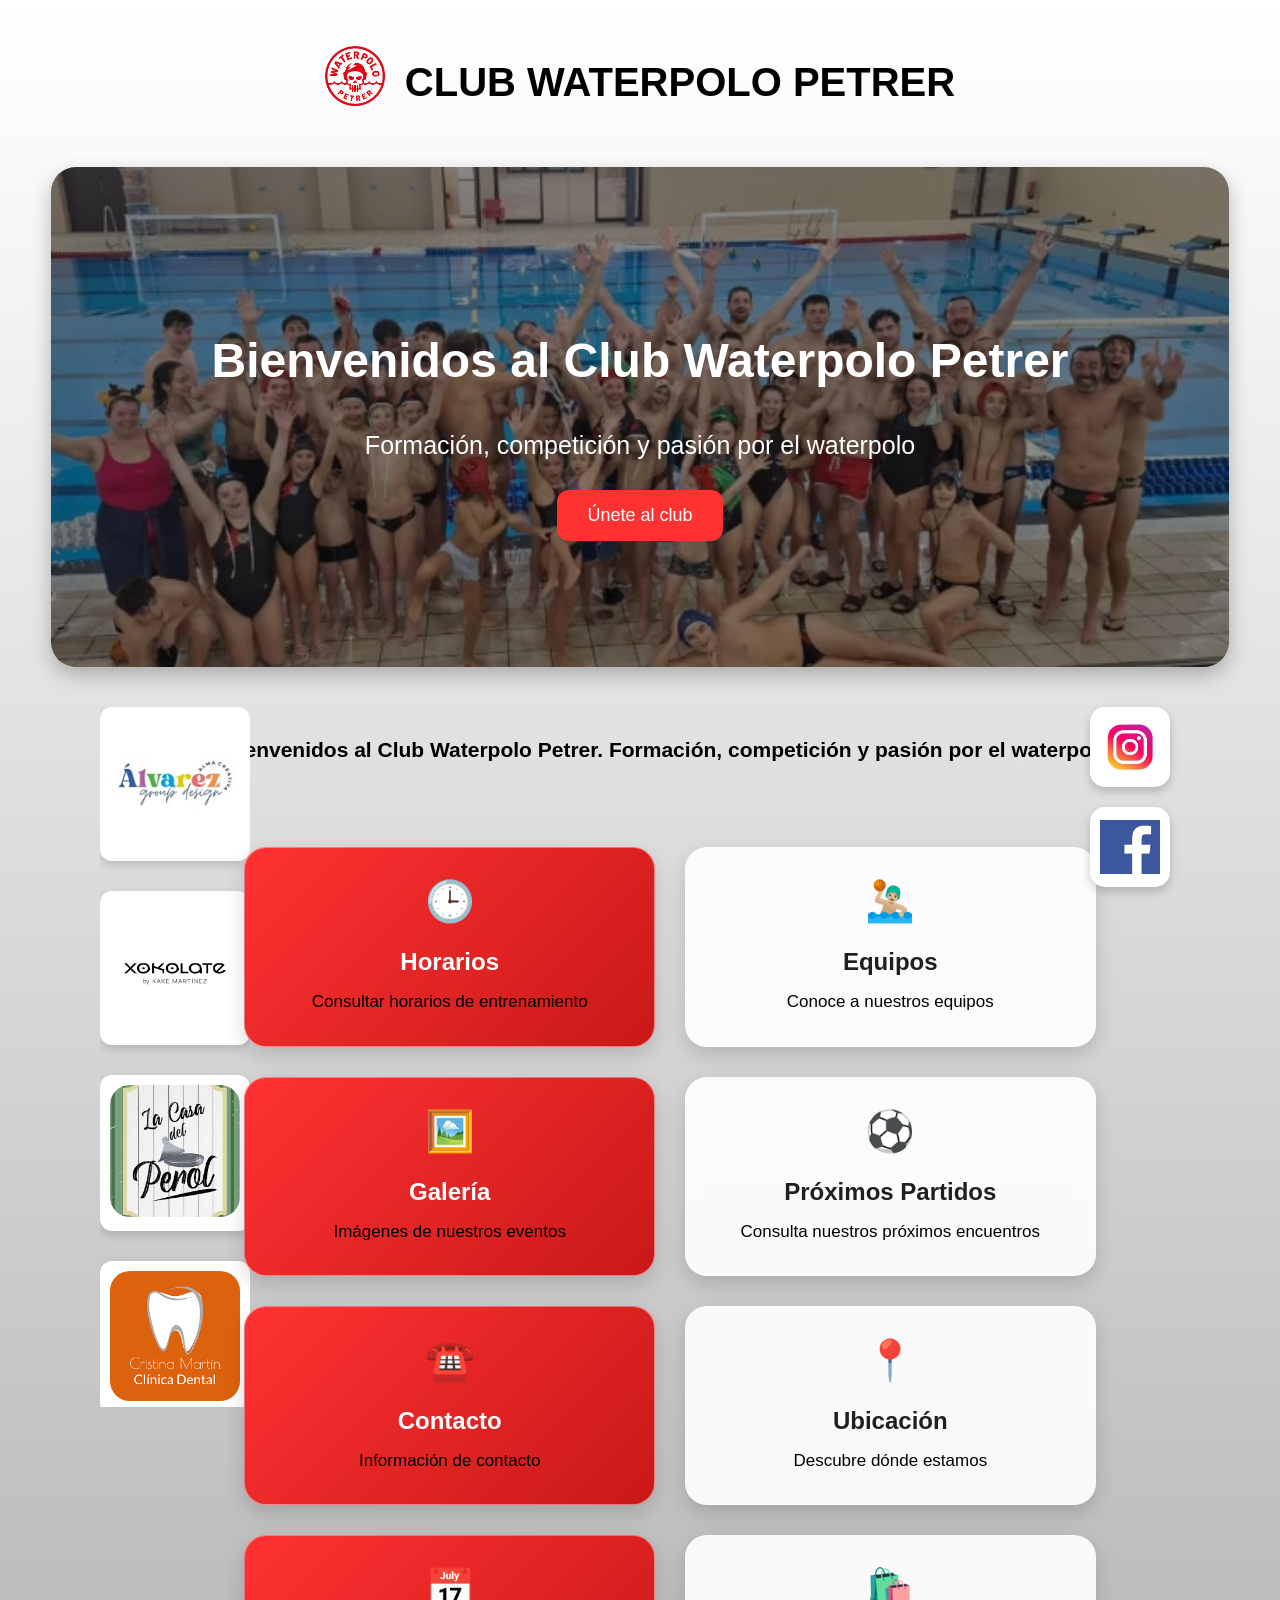
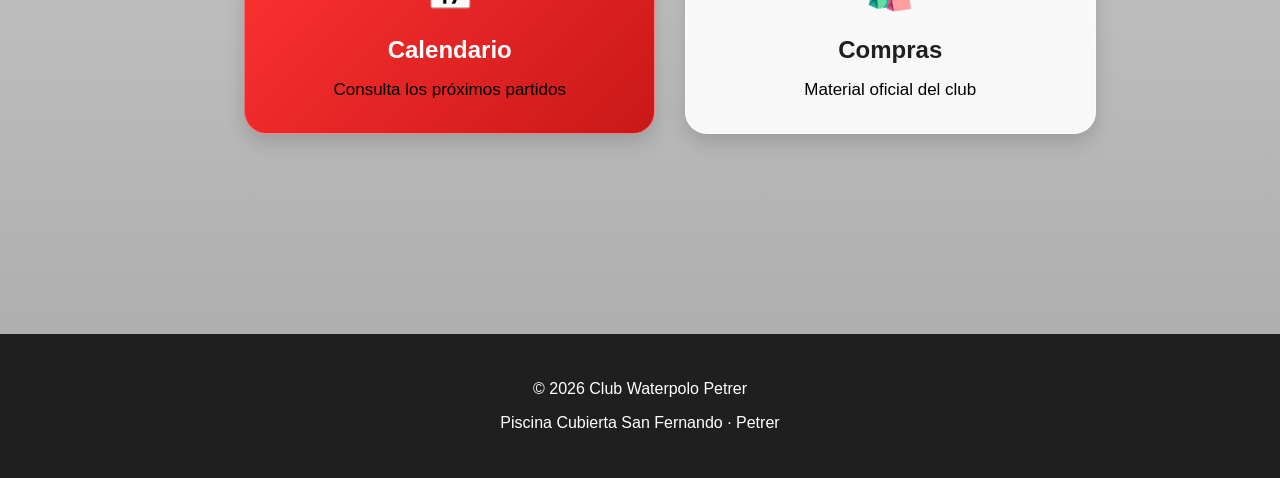
==== index.html @ 72fc3a9d "Configura el favicon del club" ====
<!DOCTYPE html>
<html lang="es">

<head>
    <meta charset="UTF-8">
    <meta name="viewport" content="width=device-width, initial-scale=1.0">

    <title>Club Waterpolo Petrer | Horarios, equipos y partidos</title>

    <!-- SEO básico para buscadores -->
    <meta name="description"
          content="Web del Club Waterpolo Petrer con información sobre equipos, horarios, partidos, galería, material oficial y contacto.">
    <meta name="author" content="Club Waterpolo Petrer">
    <meta name="robots" content="index, follow">
    <meta name="theme-color" content="#ff3232">

    <!-- Icono mostrado en la pestaña del navegador -->
    <link rel="icon" type="image/png" href="imagenes/logo.sin.png">

    <!-- Información mostrada al compartir la web -->
    <meta property="og:type" content="website">
    <meta property="og:locale" content="es_ES">
    <meta property="og:site_name" content="Club Waterpolo Petrer">
    <meta property="og:title" content="Club Waterpolo Petrer">
    <meta property="og:description"
          content="Formación, competición y pasión por el waterpolo en Petrer. Consulta equipos, horarios y partidos.">

    <!-- Vista previa para Twitter/X -->
    <meta name="twitter:card" content="summary">
    <meta name="twitter:title" content="Club Waterpolo Petrer">
    <meta name="twitter:description"
          content="Formación, competición y pasión por el waterpolo en Petrer.">

    <link rel="stylesheet" href="index.css">
</head>

<body>

    <a class="skip-link" href="#contenido-principal">Saltar al contenido principal</a>

    <!-- HEADER -->
    <header class="header">
        <img src="imagenes/logo.sin.png" class="logo" alt="Logo Club Waterpolo Petrer">

        <h1>CLUB WATERPOLO PETRER</h1>
    </header>


    <!-- HERO -->
    <section class="hero">
        <div class="hero-overlay">
            <h2>Bienvenidos al Club Waterpolo Petrer</h2>

            <p>Formación, competición y pasión por el waterpolo</p>

            <button type="button" onclick="mostrarSeccion('contacto')">
                Únete al club
            </button>
        </div>
    </section>


    <!-- MENÚ MÓVIL -->
    <button type="button"
            class="menu-movil"
            aria-controls="menu-tarjetas"
            aria-expanded="true"
            onclick="toggleMenu(this)">
        ☰ Ocultar menú
    </button>


    <!-- CONTENIDO PRINCIPAL -->
    <main class="layout-principal" id="contenido-principal">

        <!-- PATROCINADORES -->
        <aside class="sidebar izquierda">

            <div class="sponsors-track">

                <!-- Patrocinadores -->
                <div class="sponsor">
                    <img src="imagenes/sponsors/alvarez.jpg" alt="Álvarez">
                </div>

                <div class="sponsor">
                    <img src="imagenes/sponsors/xocolate.png" alt="Xocolate">
                </div>

                <div class="sponsor">
                    <img src="imagenes/sponsors/lacasadelperol.jpg" alt="La Casa del Perol">
                </div>

                <div class="sponsor">
                    <img src="imagenes/sponsors/clinicamartin.png" alt="Clínica Martín">
                </div>

                <div class="sponsor">
                    <img src="imagenes/sponsors/luisjuan.jpg" alt="Luis Juan">
                </div>


                <!-- Repetidos para el carrusel infinito -->

                <div class="sponsor">
                    <img src="imagenes/sponsors/alvarez.jpg" alt="Álvarez">
                </div>

                <div class="sponsor">
                    <img src="imagenes/sponsors/xocolate.png" alt="Xocolate">
                </div>

                <div class="sponsor">
                    <img src="imagenes/sponsors/lacasadelperol.jpg" alt="La Casa del Perol">
                </div>

                <div class="sponsor">
                    <img src="imagenes/sponsors/clinicamartin.png" alt="Clínica Martín">
                </div>

                <div class="sponsor">
                    <img src="imagenes/sponsors/luisjuan.jpg" alt="Luis Juan">
                </div>

            </div>

        </aside>


        <!-- ZONA CENTRAL -->
        <section class="zona-central">

            <p class="intro">
                Bienvenidos al Club Waterpolo Petrer.
                Formación, competición y pasión por el waterpolo.
            </p>


            <!-- TARJETAS -->
            <div class="contenedor" id="menu-tarjetas">

                <button class="card rojo" onclick="mostrarSeccion('horarios')">
                     <span class="card-icon">🕒</span>
                    <h3>Horarios</h3>
                    <p>Consultar horarios de entrenamiento</p>
                </button>


                <button class="card" onclick="mostrarSeccion('equipos')">
                    <span class="card-icon">🤽🏼‍♂️</span>
                    <h3>Equipos</h3>
                    <p>Conoce a nuestros equipos</p>
                </button>


                <button class="card rojo" onclick="mostrarSeccion('galeria')">
                    <span class="card-icon">🖼️</span>
                    <h3>Galería</h3>
                    <p>Imágenes de nuestros eventos</p>
                </button>


                <button class="card" onclick="mostrarSeccion('partidos')">
                    <span class="card-icon">⚽</span>
                    <h3>Próximos Partidos</h3>
                    <p>Consulta nuestros próximos encuentros</p>
                </button>


                <button class="card rojo" onclick="mostrarSeccion('contacto')">
                    <span class="card-icon">☎️</span>
                    <h3>Contacto</h3>
                    <p>Información de contacto</p>
                </button>


                <button class="card" onclick="mostrarSeccion('ubicacion')">
                    <span class="card-icon">📍</span>
                    <h3>Ubicación</h3>
                    <p>Descubre dónde estamos</p>
                </button>


                <button class="card rojo" onclick="mostrarSeccion('calendario')">
                    <span class="card-icon">📅</span>
                    <h3>Calendario</h3>
                    <p>Consulta los próximos partidos</p>
                </button>


                <button class="card" onclick="mostrarSeccion('compras')">
                    <span class="card-icon">🛍️</span>
                    <h3>Compras</h3>
                    <p>Material oficial del club</p>
                </button>

            </div>


            <!-- CONTENIDO DINÁMICO -->
            <div id="contenido"></div>

        </section>


        <!-- REDES SOCIALES -->
        <aside class="sidebar derecha redes">

            <a href="https://www.instagram.com/waterpolopetrer/"
               target="_blank"
               rel="noopener noreferrer"
               class="social-link">

                <img src="imagenes/sidebar/instagram.jpg" alt="Instagram">
            </a>


            <a href="https://www.facebook.com/CWPetrer"
               target="_blank"
               rel="noopener noreferrer"
               class="social-link">

                <img src="imagenes/sidebar/facebook.png" alt="Facebook">
            </a>

        </aside>

    </main>


    <!-- LIGHTBOX GALERÍA -->
    <div id="lightbox"
         role="dialog"
         aria-modal="true"
         aria-label="Visor de imágenes"
         aria-hidden="true">

        <button type="button" class="cerrar" onclick="cerrarImagen()" aria-label="Cerrar visor">✖</button>

        <button type="button" class="flecha izquierda" onclick="cambiarImagen(-1)" aria-label="Imagen anterior">
            ❮
        </button>

        <img id="imagenGrande" alt="Imagen de la galería">

        <button type="button" class="flecha derecha" onclick="cambiarImagen(1)" aria-label="Imagen siguiente">
            ❯
        </button>

        <span id="contador" role="status" aria-live="polite"></span>

    </div>


    <!-- FOOTER -->
    <footer>
        <p>© 2026 Club Waterpolo Petrer</p>
        <p>Piscina Cubierta San Fernando · Petrer</p>
    </footer>


    <script src="datos/partidos.js"></script>
    <script src="js/calendario.js"></script>
    <script src="js/lightbox.js"></script>
    <script src="js/tienda.js"></script>
    <script src="js/menu.js"></script>
    <script src="js/secciones.js"></script>

</body>

</html>
---- index.css ----
html {
    background: linear-gradient(to bottom, white, #aaa9a9);
}

html, body {
    margin: 0;
    padding: 0;
    min-height: 100vh;
}

.header{
    display: flex;
    justify-content: center;
    align-items: center;
    gap: 20px;
    flex-wrap: wrap;
}

.logo{
    
    width: 60px;
}

body{
    margin-top: 20px;
    font-family: Arial, Helvetica, sans-serif;
    text-align: center;
    background: linear-gradient(to bottom, white, #aaa9a9);
    min-height: 100vh;
}

.hero{ /* esta es la sección hero es la portada de la web */
    width: 92%;
    max-width: 1250px;
    height: 500px;
    margin: 35px auto 30px;
    border-radius: 25px;
    overflow: hidden;

    background: url("imagenes/portada/hero-equipo.webp") center center / cover no-repeat;

    box-shadow: 0 8px 20px rgba(0,0,0,0.25);
    position: relative;
}

.hero-overlay{
    width: 100%;
    height: 100%;

    background: rgba(0,0,0,0.45);

    display: flex;
    flex-direction: column;
    justify-content: center;
    align-items: center;

    color: white;
    text-align: center;
    padding: 20px;
    box-sizing: border-box;
}

.hero-overlay h2{
    font-size: 48px;
    margin-bottom: 18px;
    font-weight: bold;
}

.hero-overlay p{
    font-size: 25px;
    margin-bottom: 30px;
}

.hero-overlay button{
    padding: 15px 30px;
    border: none;
    border-radius: 12px;
    background: #ff3232;
    color: white;
    font-size: 18px;
    cursor: pointer;
    transition: 0.3s;
}

.hero-overlay button:hover{ /* aqui termina la sección hero */
    transform: scale(1.05);
    background: #e62222;
}

h1{
    margin-top:40px;
    font-size: 40px;
}

.intro {
    margin: 25px auto 20px;
    max-width: 950px;
    font-size: 21px;
    line-height: 1.7;
    font-weight: 600;
}
.contenedor {
    display: grid;

    grid-template-columns: repeat(2, 1fr);
    gap: 30px;

    width: 95%;
    max-width: 1000px;

    margin: 80px auto 0;
}

/* Cada tarjeta ocupa una columna completa */
.card {
    display: flex;
    flex-direction: column;
    justify-content: center;
    align-items: center;
    width: 100%;
    min-height: 190px;
    padding: 30px 25px;
    box-sizing: border-box;
    background: rgba(255,255,255,0.9);
    color: #1f1f1f;
    border: 1px solid rgba(255,255,255,0.4);
    border-radius: 22px;
    cursor: pointer;
    font-size: 20px;
    font-weight: bold;
    text-align: center;
    box-shadow: 0 8px 20px rgba(0,0,0,0.15);
    transition: all 0.3s ease;
    backdrop-filter: blur(8px);
}

.card span {
    font-size: 40px;
    margin-bottom: 15px;
}

.card h3 {
    margin: 8px 0 12px;
    font-size: 24px;
}

.card p {
    margin: 0;
    color: black;
    font-size: 17px;
    font-weight: normal;
    line-height: 1.6;
}

.card.rojo {
    /* Tarjetas que queremos destacar */
    background: linear-gradient(135deg, #ff3232, #c91818);
    color: white;
}

.card:hover {
    transform: translateY(-8px) scale(1.03);
    box-shadow: 0 15px 30px rgba(0,0,0,0.25);
}

.ubicacion{ /* esta sección es la de la ubicación del club, con un mapa de google maps */
    background: white;
    padding: 30px;
    border-radius: 20px;
    width: 80%;
    max-width: 800px;
    margin: 20px auto;
    box-shadow: 0 4px 10px rgba(0,0,0,0.15);
    
    
}

.ubicacion p{
    margin-bottom: 20px;
    font-size: 18px;
    font-weight: bold;
}

/* EQUIPOS */

.equipos{
    display: grid;
    grid-template-columns: repeat(2, 1fr);
    gap: 25px;
    padding: 15px 0;
}

.equipos > div{
    background: white;
    border-radius: 20px;
    padding: 30px 20px;
    min-height: 90px;

    display: flex;
    align-items: center;
    justify-content: center;

    text-align: center;
    font-size: 20px;
    font-weight: bold;
    color: #222;

    border-left: 7px solid #ff3232;

    box-shadow: 0 5px 15px rgba(0,0,0,0.12);

    transition: all 0.3s ease;
}

.equipos > div:hover{
    transform: translateY(-7px) scale(1.02);
    box-shadow: 0 10px 25px rgba(0,0,0,0.18);
}

.equipos > div::before{
    margin-right: 12px;
    font-size: 28px;
}

.equipos > div:nth-child(1)::before{
    content: "🏊";
}

.equipos > div:nth-child(2)::before{
    content: "🏊";
}

.equipos > div:nth-child(3)::before{
    content: "🤽";
}

.equipos > div:nth-child(4)::before{
    content: "🤽";
}

.equipos > div:nth-child(5)::before{
    content: "🤽";
}

.equipos > div:nth-child(6)::before{
    content: "🤽";
}

.equipos > div:nth-child(7)::before{
    content: "🤽";
}

.equipos > div:nth-child(8)::before{
    content: "🤽";
}

.partidos{ /* esta sección es la de los partidos, con un calendario de los próximos partidos y una breve descripción de cada uno */
    
    background-color: white;
    padding: 30px;
    border-radius: 15px;
    color: black;
    text-align: center;
    
}

.partidos ul{
    list-style:circle;
    padding: 0;
    margin: 10px 0;
    text-align: left;
    
}

.partidos li{
    margin: 10px 0;
}
.contacto {
    display: flex;
    flex-direction: column;
    gap: 20px;
}

.contacto-item {
    background: white;
    padding: 20px;
    border-radius: 15px;
    border-left: 5px solid #ff3232;
    box-shadow: 0 3px 10px rgba(0,0,0,0.1);
    transition: 0.3s;
}

.contacto-item:hover {
    transform: translateX(5px);
}

.contacto-item h3 {
    margin-top: 0;
    margin-bottom: 10px;
}

.contacto-item p {
    margin-bottom: 15px;
}

.icono-contacto{
    width: 28px;
    height: 28px;
    object-fit: contain;
    vertical-align: middle;
    margin-right: 8px;
}

.telefonos {
    display: flex;
    flex-wrap: wrap;
    justify-content: center;
    gap: 10px;
}

.btn-email{
    display: inline-block;
    padding: 14px 25px;
    background: #ff3232;
    color: white;
    text-decoration: none;
    border-radius: 12px;
    font-weight: bold;
    transition: 0.3s;
}

.btn-email:hover{
    transform: scale(1.05);
    background: #e62222;
}

.btn-instagram{
    display: inline-block;
    padding: 14px 25px;
    background: #ff3232;
    color: white;
    text-decoration: none;
    border-radius: 12px;
    font-weight: bold;
    transition: 0.3s;
}

.btn-instagram:hover{
    transform: scale(1.05);
    background: #e62222;
}

#contenido{ /* esta sección es la que contiene el contenido principal de cada sección, como el calendario de partidos, la galería de fotos, etc. */
    width: 90%;
    max-width: 1000px;
    margin: 50px auto;
    padding: 20px;
}
.seccion-box{ /* esta sección es el contenedor de cada sección principal */
    background: rgba(255,255,255,0.95);
    border-radius: 25px;
    padding: 35px;
    box-shadow: 0 10px 25px rgba(0,0,0,0.15);
    backdrop-filter: blur(10px);
    animation: aparecer 0.4s ease;
}
.seccion-titulo{ /* esta clase se le asigna al título de cada sección para que tenga un estilo uniforme */
    font-size: 34px;
    margin-bottom: 25px;
    color: #1f1f1f;
    font-weight: bold;
    border-bottom: 3px solid #ff3232;
    padding-bottom: 10px;
}

.dia {
    width: 550px;
    padding: 20px 25px;
    box-sizing: border-box;
    background: white;
    color: black;
    border-left: 5px solid #ff3232;
    border-radius: 12px;
    text-align: center;
    box-shadow: 0 3px 8px rgba(0,0,0,0.1);
    transition: all 0.3s ease;
}

.dia:hover {
    transform: translateY(-5px);
    box-shadow: 0 8px 20px rgba(0,0,0,0.18);
}
.dia b {
    display: block;
    font-size: 20px;
    margin-bottom: 12px;
    color: #272626;
}
.dia br {
    line-height: 1.8;
}

.horario {
    text-align: center;
    margin-top: 20px;
}

.horario h3 {
    margin-top: 15px;
    color: #272626;
}

.horario p {
    margin: 5px 0;
}
.dias {
    display: flex;
    flex-direction: column;
    align-items: center;
    gap: 20px;
    margin-top: 20px;
}

/* HORARIOS */

.dia h3{
    margin: 0 0 18px 0;
    font-size: 22px;
    color: #333;
}

.horario-grupo{
    display: flex;
    justify-content: space-between;
    align-items: center;
    gap: 20px;
    padding: 12px 0;
    border-top: 1px solid #eee;
    text-align: left;
}

.categoria{
    font-weight: bold;
    color: #444;
}

.hora{
    font-weight: bold;
    color: #ff3232;
    white-space: nowrap;
}

                                /* Sección de la galería de fotos */

.galeria { /* esta sección es la de la galería de fotos, con una cuadrícula de fotos del club */
    display: flex;
    flex-wrap: wrap;
    justify-content: center;
    gap: 15px;
   
}

.galeria-boton,
.miniatura-boton {
    padding: 0;
    border: none;
    background: transparent;
    cursor: pointer;
}

.galeria img{ /* esta clase se le asigna a cada foto de la galería para que tengan un estilo uniforme */
    width: 200px;
    height: 150px;
    object-fit: cover;
    border-radius: 10px;
    transition: 0.3s;
}

.galeria img:hover{
    transform: scale(1.1);
}

#lightbox { /* esta sección es el lightbox que se muestra al hacer clic en una foto de la galería para mostrarla en grande */
    position: fixed;
    top: 0;
    left: 0;
    width: 100%;
    height: 100%;

    background: rgba(0,0,0,0.8);

    display: none;
    justify-content: center;
    align-items: center;
    
    z-index: 9999;

}

#lightbox img { /* esta clase se le asigna a la imagen dentro del lightbox para que tenga un estilo uniforme */
    max-width: 80%;
    max-height: 80%;
    border-radius: 10px;
}

.cerrar { /* esta clase se le asigna al botón de cerrar del lightbox para que tenga un estilo uniforme */
    position: absolute;
    top: 20px;
    right: 30px;
    font-size: 30px;
    border: none;
    background: transparent;
    color: white;
    cursor: pointer;
    font-size: 25px;
}

.flecha { /* esta clase se le asigna a las flechas de navegación del lightbox para que tengan un estilo uniforme */
    position: absolute;
    top: 50%;
    transform: translateY(-50%);
    font-size: 40px;
    padding: 10px;
    border: none;
    background: transparent;
    color: white;
    cursor: pointer;
    font-size: 25px;
}

.flecha.izquierda {
    left: 20px;
}

.flecha.derecha {
    right: 20px;
}

#contador {
    position: absolute;
    top: 20px;
    margin-top: 20px;
    color: white;
    font-size: 18px;
}

#imagenGrande {
    transition: transform 0.3s ease, opacity 0.3s ease;
   
}

.miniaturas { /* esta clase se le asigna al contenedor de las miniaturas dentro del lightbox para que estén organizadas en una fila y tengan un espacio entre ellas */
    
    position: absolute;
    bottom: 20px;
    display: flex;
    gap: 10px;
    width: 40px;
    height: 30px;
}

.miniaturas img {
    width: 60px;
    height: 40px;
    object-fit: cover;
    opacity: 0.5;
    cursor: pointer;
    border-radius: 5px;
    transition: 0.3s;
}

.miniaturas img:hover {
    opacity: 0.8;
}

.miniaturas img.activa {
    box-shadow: 0 0 10px #ff2d2d;
}

.calendario-header button{ /* esta clase se le asigna a los botones del encabezado del calendario para que tengan un estilo uniforme */
    width: 48px;
    height: 48px;
    border: none;
    border-radius: 50%;
    background: #ff3232;
    color: white;
    font-size: 22px;
    cursor: pointer;
    box-shadow: 0 4px 10px rgba(0,0,0,0.15);
    transition: all 0.3s ease;
}

.calendario-header button:hover{ /* efecto de hover para los botones del calendario */
    transform: scale(1.08);
    background: #e62222;
    box-shadow: 0 6px 15px rgba(0,0,0,0.25);
}

.calendario-header button:active{
    transform: scale(0.95);
}

.calendario-header{
    
    display: flex;
    justify-content: space-between;
    align-items: center;
    margin-bottom: 20px;
}

.calendario-grid{ /* esta clase se le asigna al contenedor de los días del calendario para que estén organizados en una cuadrícula de 7 columnas (una por cada día de la semana) */
    display: grid;
    grid-template-columns: repeat(7, 1fr);
    gap: 10px;
}

.dia-calendario{ /* esta clase se le asigna a cada día del calendario para que tenga un estilo uniforme */
    padding: 20px;
    border: none;
    background: white;
    font: inherit;
    border-radius: 12px;
    cursor: pointer;
    box-shadow: 0 3px 8px rgba(0,0,0,0.1);
    transition: 0.3s;
}

.dia-calendario:hover{
    transform: scale(1.05);
}

/* =========================
   SECCIÓN COMPRAS
========================= */

.tienda{
    display: grid;
    grid-template-columns: repeat(2, 1fr);
    gap: 25px;
    margin-top: 25px;
}

.producto{
    width: 100%;
    padding: 20px;
    border: none;
    border-left: 6px solid #ff3232;
    background: white;
    font: inherit;
    border-radius: 15px;
    box-shadow: 0 4px 12px rgba(0,0,0,0.12);
    text-align: center;
    cursor: pointer;
    transition: 0.3s;
}

.producto:hover{
    transform: translateY(-5px);
    box-shadow: 0 6px 16px rgba(0,0,0,0.18);
}

.producto img{
    width: 100%;
    height: 220px;
    object-fit: contain;
    border-radius: 10px;
}

.producto h3{
    margin-top: 15px;
    margin-bottom: 5px;
}

.producto p{
    margin: 0;
    color: #666;
}

.nombre-dia{ /* esta clase se le asigna a los nombres de los días de la semana para que tengan un estilo uniforme */
    font-weight: bold;
    text-align: center;
    padding: 12px 0;
    background: #272626;
    color: white;
    border-radius: 10px;
    font-size: 16px;
}

.partido-dia{ /* esta clase se le asigna a los días del calendario que tienen partidos para que resalten más */
    background: #ff3232;
    color: white;
    font-weight: bold;
}

.detalle-partido{ /* esta clase se le asigna al contenedor de los detalles de cada partido para que tenga un estilo uniforme */
    margin-top: 25px;
    padding: 20px;
    background: #f7f7f7;
    border-radius: 15px;
}

                        /* Sección de las barras laterales (sponsors y redes sociales) */

.layout-principal{ /* esta sección es el contenedor principal que organiza el contenido central y las barras laterales */
    display: flex;
    justify-content: center;
    align-items: flex-start;
    gap: 40px;
    width: 95%;
    margin: 40px auto;
}

.zona-central{
    flex: 1;
    max-width: 900px;
}

.sidebar{
    width: 120px;
    position: sticky;
    top: 120px;
}
.sidebar.izquierda{
    width: 150px;
    height: 700px;   /* altura visible del carrusel */
    overflow: hidden;
    position: sticky;
    top: 120px;
}

.sidebar.izquierda{
    left: 100px;
}
.sidebar.derecha{
    right: 100px;
}
.sponsor{
    background: white;
    padding: 10px;
    margin-bottom: 15px;
    border-radius: 12px;
    box-shadow: 0 4px 10px rgba(0,0,0,0.15);
    transition: 0.3s;
}

.sponsor img{
    width: 100%;
    height: auto;
    object-fit: contain;
    border-radius: 20px;

}

.sponsor:hover{
    transform: scale(1.1);
    box-shadow: 0 6px 15px rgba(0,0,0,0.3);
}

.sponsors-track {
    display: flex;
    flex-direction: column;
    gap: 15px;

    animation: subirSponsors 18s linear infinite;
}

@keyframes subirSponsors { /* esta animación hace que los logos de los sponsors suban continuamente en la barra lateral izquierda */
    0% {
        transform: translateY(0);
    }

    100% {
        transform: translateY(-50%);
    }
}

.sidebar.izquierda:hover .sponsors-track { /* al hacer hover sobre la barra lateral izquierda, la animación se pausa para que los logos de los sponsors no sigan subiendo y se puedan ver mejor */
    animation-play-state: paused;
}

.redes{
    
    top: 180px;

    display: flex;
    flex-direction: column;
    gap: 20px;
    z-index: 1000;
}

.social-link{ /* esta clase se le asigna a cada enlace de red social para que tengan un estilo uniforme */
    width: 100px;
    height: 100px;
    display: flex;
    justify-content: center;
    align-items: center;

    background: white;
    border-radius: 15px;
    padding: 10px;

    box-shadow: 0 4px 10px rgba(0,0,0,0.2);
    transition: 0.3s;
    backdrop-filter: blur(5px);
}

.social-link img{
    width: 100%;
    height: 100%;
    object-fit: contain;

}

.social-link:hover{
    transform: scale(1.1);
    box-shadow: 0 6px 15px rgba(0,0,0,0.3);
}

.menu-movil{ /* esta clase se le asigna al botón del menú móvil para que tenga un estilo uniforme */
    display: none;
    width: 90%;
    margin: 20px auto;
    padding: 15px;
    border: none;
    background: #272626;
    color: white;
    border-radius: 15px;
    font: inherit;
    font-size: 20px;
    cursor: pointer;
    box-shadow: 0 4px 10px rgba(0,0,0,0.2);
}

footer{
     margin-top: 60px;
    padding: 30px;
    background: #1f1f1f;
    color: white;
}

/* =========================
   PRÓXIMOS PARTIDOS
========================= */

.partidos-intro {
    text-align: center;
    font-size: 18px;
    margin: 10px auto 30px;
    color: #444;
}

.lista-partidos {
    display: flex;
    flex-direction: column;
    gap: 30px;
}

.jornada-partidos {
    background: #f8f8f8;
    border-radius: 20px;
    padding: 25px;
    border-left: 6px solid #ff3232;
    box-shadow: 0 5px 15px rgba(0,0,0,0.10);
}

.fecha-partido {
    margin-bottom: 8px;
    color: #222;
    font-size: 21px;
    font-weight: bold;
    text-transform: capitalize;
}

.ubicacion-partido {
    margin-bottom: 20px;
    color: #555;
    font-size: 18px;
    font-weight: bold;
}

.partido-item {
    display: flex;
    align-items: center;
    gap: 20px;

    background: white;
    border-radius: 15px;
    padding: 15px 20px;
    margin-bottom: 10px;

    box-shadow: 0 3px 8px rgba(0,0,0,0.08);

    transition: all 0.3s ease;
}

.partido-item:last-child {
    margin-bottom: 0;
}

.partido-item:hover {
    transform: translateX(5px);
    box-shadow: 0 6px 15px rgba(0,0,0,0.14);
}

.partido-hora {
    min-width: 70px;

    font-size: 20px;
    font-weight: bold;

    color: #ff3232;
}

.partido-info {
    display: flex;
    flex-direction: column;
    align-items: flex-start;
    gap: 5px;
}

.partido-categoria {
    font-size: 18px;
    font-weight: bold;
    color: #777;
    text-transform: uppercase;
}

.partido-info strong {
    font-size: 19px;
    color: #222;
}

.vs {
    color: #ff3232;
    margin: 0 8px;
    font-size: 14px;
}

/* =========================
   TARJETAS MÁS GRANDES
========================= */

.card-icon {
    font-size: 38px;
    margin-bottom: 12px;
}

@keyframes aparecer{ /* esta animación hace que las secciones principales del sitio aparezcan con un efecto de fade-in y deslizamiento desde abajo */
    from{
        opacity: 0;
        transform: translateY(20px);
    }

    to{
        opacity: 1;
        transform: translateY(0);
    }
}

@media (max-width: 768px) { /* este bloque de estilos se aplica cuando la pantalla tiene un ancho máximo de 768px, es decir, en dispositivos móviles */
    .header{
        flex-direction: column;
        gap: 10px;
    }

    h1{
        font-size: 28px;
        margin-top: 10px;
        text-align: center;
    }

    .logo{
        width: 100px;
    }
}

@media (max-width: 768px){ /* en este bloque de estilos se ajusta la sección hero para que se vea bien en pantallas pequeñas, con un tamaño más compacto y un texto más legible */
    .hero {
        width: 90%;
        max-width: 1200px;
        height: 400px;

        margin: 30px auto 25px;

        border-radius: 25px;

        background-size: cover;
        background-position: center;

        box-shadow: 0 8px 25px rgba(0, 0, 0, 0.25);
    }

    .hero-overlay h2{
        font-size: 26px;
    }

    .hero-overlay p{
        font-size: 16px;
    }

    .hero-overlay button{
        font-size: 15px;
        padding: 12px 20px;
    }
}

@media (max-width: 768px) {

    .menu-movil {
        display: block;
    }

    /* TARJETAS EN MÓVIL */
    .contenedor {
        display: grid;
        grid-template-columns: repeat(2, 1fr);
        gap: 18px;

        width: 92%;
        max-width: 600px;

        margin: 40px auto;
    }

    .card {
        width: 100%;
        min-height: 165px;

        padding: 20px 15px;
        box-sizing: border-box;

        font-size: 16px;
    }

    .card-icon {
        font-size: 32px;
        margin-bottom: 8px;
    }

    .card h3 {
        font-size: 20px;
        margin: 5px 0 8px;
    }

    .card p {
        font-size: 15px;
        line-height: 1.4;
        margin: 0;
    }
}

@media (max-width: 768px) { /* en este bloque de estilos se ajusta el contenido principal de cada sección para que se vea bien en pantallas pequeñas, con un tamaño más compacto y un texto más legible */
    #contenido{
        width: 95%;
        font-size: 16px;
    }

    .dia,
    .equipos,
    .partidos,
    .contacto,
    .ubicacion{
        width: 100%;
        padding: 20px;
        box-sizing: border-box;
    }
}

@media (max-width: 768px){

    .equipos{
        grid-template-columns: 1fr;
        gap: 15px;
    }

    .equipos > div{
        padding: 22px 15px;
        min-height: 70px;
        font-size: 17px;
    }

    .equipos > div::before{
        font-size: 24px;
    }
}

@media (max-width: 768px) {

    .dia {
        width: 100%;
        padding: 22px 18px;
        font-size: 15px;
    }

    .dia b {
        font-size: 18px;
    }
}

@media (max-width: 768px) { /* en este bloque de estilos se ajusta la sección de la galería de fotos para que se vea bien en pantallas pequeñas, con un tamaño más compacto y un diseño más vertical */
    .galeria img{
        width: 45%;
        height: auto;
    }
}

@media (max-width: 768px) { /* en este bloque de estilos se ajusta el lightbox de la galería de fotos para que se vea bien en pantallas pequeñas, con un tamaño más compacto y un diseño más vertical */
    #imagenGrande{
        max-width: 95%;
        max-height: 60%;
    }

    .miniaturas{
        bottom: 10px;
        gap: 5px;
    }

    .miniaturas img{
        width: 45px;
        height: 35px;
    }
}

@media (max-width: 768px){ /* en este bloque de estilos se ajusta la sección de la ubicación para que se vea bien en pantallas pequeñas, con un tamaño más compacto y un diseño más vertical */
    .ubicacion iframe{
        width: 100%;
        height: 400px;
        border: 0;
        border-radius: 15px;
        display: block;
        box-sizing: border-box;
    }
}

@media (max-width: 768px) { /* en este bloque de estilos se ajusta la sección de los partidos para que se vea bien en pantallas pequeñas, con un tamaño más compacto y un diseño más vertical */
    .calendario-header {
        flex-direction: row;
        gap: 10px;
        padding: 10px;
    }

    .calendario-header h3 {
        font-size: 18px;
        margin: 0;
    }

    .calendario-header button {
        padding: 8px 12px;
        border: none;
        border-radius: 10px;
        font-size: 16px;
        cursor: pointer;
    }

    .calendario-grid {
        grid-template-columns: repeat(7, 1fr);
        gap: 6px;
    }

    .dia-calendario {
        padding: 12px 0;
        font-size: 14px;
        border-radius: 10px;
        min-height: 45px;

        display: flex;
        justify-content: center;
        align-items: center;
    }

    .detalle-partido {
        margin-top: 20px;
        padding: 15px;
    }

    .partidos-intro {
    font-size: 16px;
    }

    .jornada-partidos {
        padding: 20px 15px;
    }

    .fecha-partido {
        font-size: 20px;
    }

    .ubicacion-partido {
        font-size: 15px;
    }

    .partido-item {
        gap: 8px;
        padding: 14px 10px;
    }

    .partido-hora {
        min-width: 48px;
        font-size: 17px;
        text-align: left;
    }

    .partido-info {
        min-width: 0;
        align-items: flex-start;
        text-align: left;
    }

    .partido-info strong {
        font-size: 15px;
        line-height: 1.35;
        text-align: left;
    }

    .partido-categoria {
        font-size: 12px;
        text-align: left;
    }
}

/* =========================
   TEXTOS MÁS VISIBLES
========================= */

@media (max-width: 768px) {

    body {
        font-size: 17px;
    }

    p {
        font-size: 17px;
    }

    h1 {
        font-size: 30px;
    }

    h2 {
        font-size: 27px;
    }

    h3 {
        font-size: 21px;
    }

    .card h3 {
        font-size: 22px;
    }

    .card p {
        font-size: 16px;
    }

    .intro {
        font-size: 18px;
    }

    .seccion-titulo {
        font-size: 26px;
    }
}

@media (max-width: 768px){ /* en este bloque de estilos se ajusta la sección de los partidos para que se vea bien en pantallas pequeñas, con un tamaño más compacto y un diseño más vertical */

    .calendario-header{
        gap: 12px;
        margin-bottom: 18px;
    }

    .calendario-header h3{
        font-size: 18px;
        margin: 0;
        flex: 1;
        text-align: center;
    }

    .calendario-grid{
        gap: 6px;
    }

    .dia-calendario,
    .nombre-dia,
    .dia-vacio{
        min-height: 48px;
        padding: 10px 0;
        font-size: 14px;
        display: flex;
        justify-content: center;
        align-items: center;
    }

    .detalle-partido{
        padding: 15px;
    }

}

@media (min-width: 769px) {

     .zona-central {
        flex: 1;
        max-width: 1100px;
        min-width: 0;
    }

}

@media (max-width: 768px) { /* esto sirve para esconder las barras laterales en pantallas pequeñas */
    .sidebar, .redes {
        display: none;
    }
}

@media (max-width: 768px) { /* En móvil se ponen abajo en horizontal */
    .redes {
        right: 10px;
        top: auto;
        bottom: 20px;
        flex-direction: row;
    }

    .social-link {
        width: 50px;
        height: 50px;
    }
}

@media (max-width: 1400px) { /* en este bloque de estilos se ajusta el tamaño de las barras laterales y los enlaces de redes sociales para que se vean bien en pantallas medianas, con un tamaño más compacto */
    .sidebar {
        width: 90px;
    }

    .social-link {
        width: 60px;
        height: 60px;
    }
}

@media (max-width: 1200px) { /* en este bloque de estilos se ajusta el diseño para que en pantallas medianas las barras laterales se oculten y solo se muestren los enlaces de redes sociales en la parte inferior derecha */
    .sidebar {
        display: none;
    }
}

@media (max-width: 1100px) { /* en este bloque de estilos se ajusta el diseño para que en pantallas medianas las barras laterales se oculten y solo se muestren los enlaces de redes sociales en la parte inferior derecha */
    .sidebar.izquierda {
        display: none;
    }

    .redes {
        position: fixed;
        bottom: 20px;
        right: 20px;
        top: auto;
        flex-direction: row;
        gap: 15px;
    }

    .social-link {
        width: 55px;
        height: 55px;
        border-radius: 50%;
        padding: 8px;
    }

    .social-link img {
        width: 100%;
        height: 100%;
    }
}
@media (max-width: 768px) {

}
@media (max-width: 768px){

    .tienda{
        grid-template-columns: 1fr;
        gap: 20px;
    }

    .producto img{
        height: 200px;
    }
}

@media (max-width: 480px) { /* Calendario compacto sin perder la estructura semanal */
    #contenido {
        box-sizing: border-box;
        padding: 10px;
    }

    .seccion-box {
        padding: 18px 10px;
    }

    .calendario-grid {
        grid-template-columns: repeat(7, minmax(0, 1fr));
        gap: 3px;
    }

    .dia-calendario,
    .nombre-dia,
    .dia-vacio {
        min-width: 0;
        min-height: 36px;
        padding: 6px 0;
        border-radius: 6px;
        font-size: 11px;
    }
}

/* Accesibilidad */
.skip-link {
    position: fixed;
    top: 10px;
    left: 10px;
    z-index: 10000;
    padding: 10px 15px;
    border-radius: 8px;
    background: #1f1f1f;
    color: white;
    text-decoration: none;
    transform: translateY(-150%);
}

.skip-link:focus {
    transform: translateY(0);
}

button:focus-visible,
a:focus-visible,
[tabindex]:focus-visible {
    outline: 3px solid #111;
    outline-offset: 4px;
}

#lightbox button:focus-visible,
#lightbox .miniatura-boton:focus-visible {
    outline-color: white;
}

@media (prefers-reduced-motion: reduce) {
    *,
    *::before,
    *::after {
        scroll-behavior: auto !important;
        animation-duration: 0.01ms !important;
        animation-iteration-count: 1 !important;
        transition-duration: 0.01ms !important;
    }
}
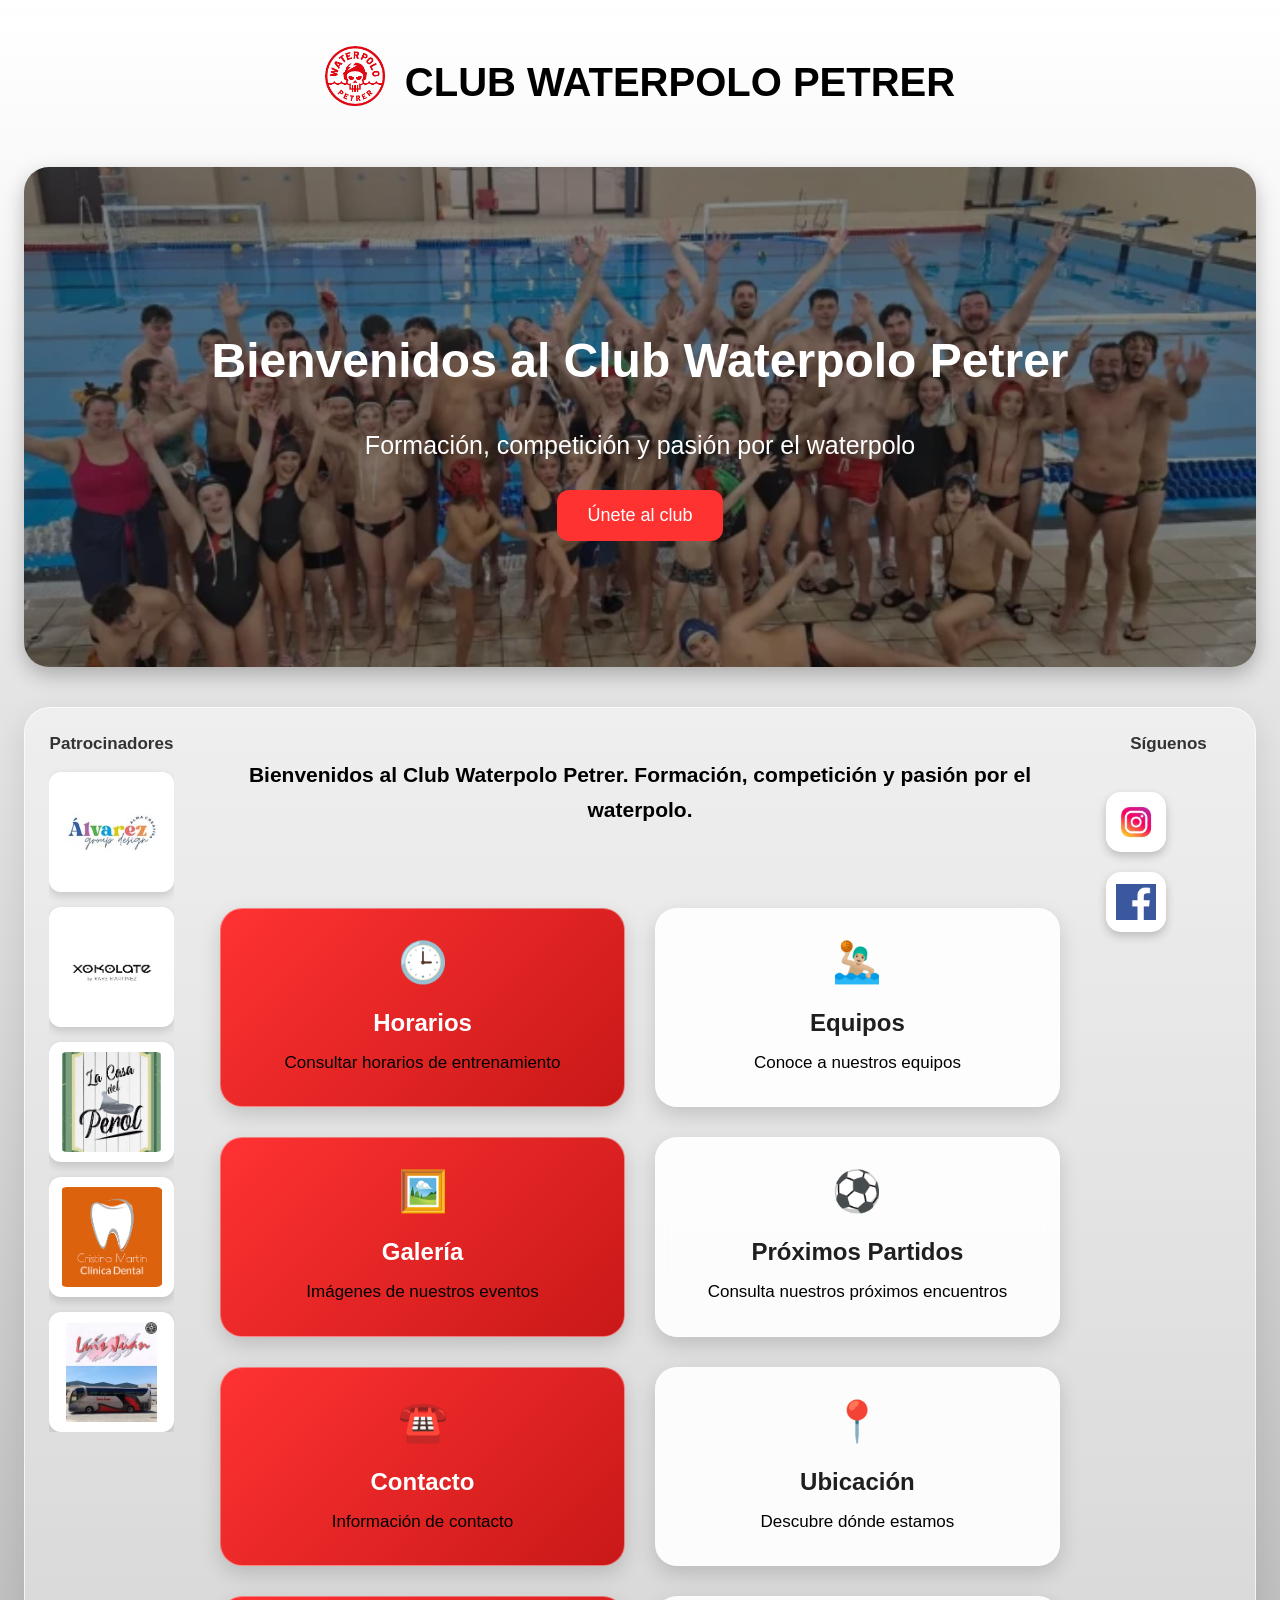
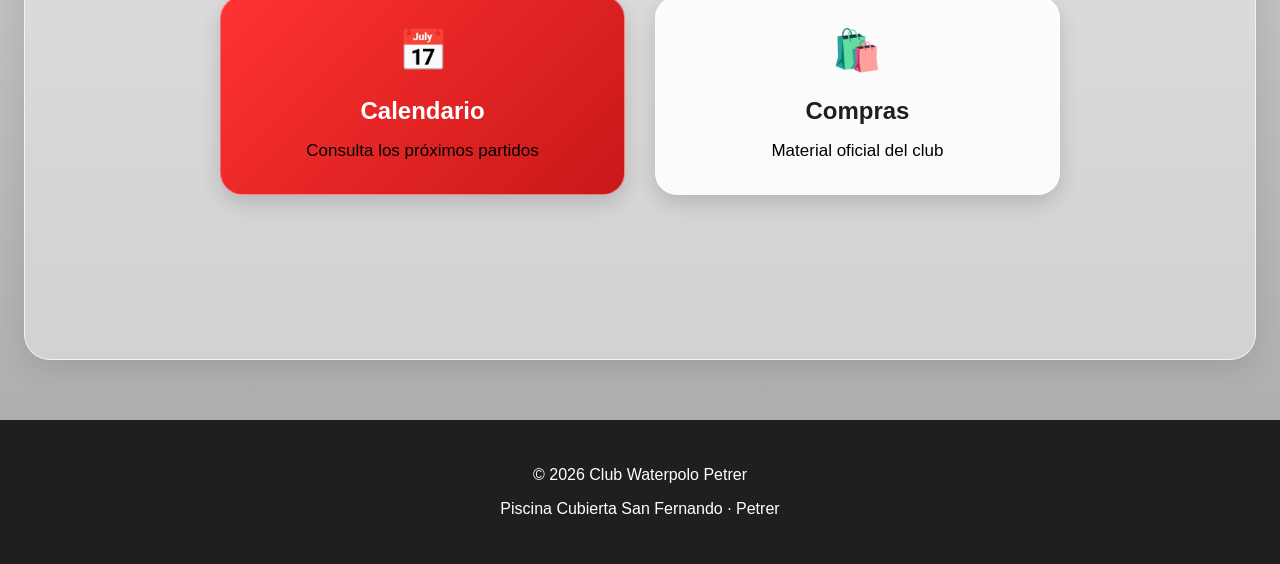
==== commit 153a2809: "Añade títulos a las barras laterales" ====
--- a/index.html
+++ b/index.html
@@ -74,52 +74,54 @@
     <main class="layout-principal" id="contenido-principal">
 
         <!-- PATROCINADORES -->
-        <aside class="sidebar izquierda">
+        <aside class="sidebar izquierda" aria-label="Patrocinadores">
+
+            <h2 class="sidebar-titulo">Patrocinadores</h2>
 
             <div class="sponsors-track">
 
                 <!-- Patrocinadores -->
                 <div class="sponsor">
-                    <img src="imagenes/sponsors/alvarez.jpg" alt="Álvarez">
-                </div>
-
-                <div class="sponsor">
-                    <img src="imagenes/sponsors/xocolate.png" alt="Xocolate">
-                </div>
-
-                <div class="sponsor">
-                    <img src="imagenes/sponsors/lacasadelperol.jpg" alt="La Casa del Perol">
-                </div>
-
-                <div class="sponsor">
-                    <img src="imagenes/sponsors/clinicamartin.png" alt="Clínica Martín">
-                </div>
-
-                <div class="sponsor">
-                    <img src="imagenes/sponsors/luisjuan.jpg" alt="Luis Juan">
+                    <img src="imagenes/sponsors/alvarez.jpg" alt="Álvarez" loading="lazy" decoding="async">
+                </div>
+
+                <div class="sponsor">
+                    <img src="imagenes/sponsors/xocolate.png" alt="Xocolate" loading="lazy" decoding="async">
+                </div>
+
+                <div class="sponsor">
+                    <img src="imagenes/sponsors/lacasadelperol.jpg" alt="La Casa del Perol" loading="lazy" decoding="async">
+                </div>
+
+                <div class="sponsor">
+                    <img src="imagenes/sponsors/clinicamartin.png" alt="Clínica Martín" loading="lazy" decoding="async">
+                </div>
+
+                <div class="sponsor">
+                    <img src="imagenes/sponsors/luisjuan.jpg" alt="Luis Juan" loading="lazy" decoding="async">
                 </div>
 
 
                 <!-- Repetidos para el carrusel infinito -->
 
                 <div class="sponsor">
-                    <img src="imagenes/sponsors/alvarez.jpg" alt="Álvarez">
-                </div>
-
-                <div class="sponsor">
-                    <img src="imagenes/sponsors/xocolate.png" alt="Xocolate">
-                </div>
-
-                <div class="sponsor">
-                    <img src="imagenes/sponsors/lacasadelperol.jpg" alt="La Casa del Perol">
-                </div>
-
-                <div class="sponsor">
-                    <img src="imagenes/sponsors/clinicamartin.png" alt="Clínica Martín">
-                </div>
-
-                <div class="sponsor">
-                    <img src="imagenes/sponsors/luisjuan.jpg" alt="Luis Juan">
+                    <img src="imagenes/sponsors/alvarez.jpg" alt="Álvarez" loading="lazy" decoding="async">
+                </div>
+
+                <div class="sponsor">
+                    <img src="imagenes/sponsors/xocolate.png" alt="Xocolate" loading="lazy" decoding="async">
+                </div>
+
+                <div class="sponsor">
+                    <img src="imagenes/sponsors/lacasadelperol.jpg" alt="La Casa del Perol" loading="lazy" decoding="async">
+                </div>
+
+                <div class="sponsor">
+                    <img src="imagenes/sponsors/clinicamartin.png" alt="Clínica Martín" loading="lazy" decoding="async">
+                </div>
+
+                <div class="sponsor">
+                    <img src="imagenes/sponsors/luisjuan.jpg" alt="Luis Juan" loading="lazy" decoding="async">
                 </div>
 
             </div>
@@ -204,14 +206,16 @@
 
 
         <!-- REDES SOCIALES -->
-        <aside class="sidebar derecha redes">
+        <aside class="sidebar derecha redes" aria-label="Redes sociales">
+
+            <h2 class="sidebar-titulo">Síguenos</h2>
 
             <a href="https://www.instagram.com/waterpolopetrer/"
                target="_blank"
                rel="noopener noreferrer"
                class="social-link">
 
-                <img src="imagenes/sidebar/instagram.jpg" alt="Instagram">
+                <img src="imagenes/sidebar/instagram.jpg" alt="Instagram" loading="lazy" decoding="async">
             </a>
 
 
@@ -220,7 +224,7 @@
                rel="noopener noreferrer"
                class="social-link">
 
-                <img src="imagenes/sidebar/facebook.png" alt="Facebook">
+                <img src="imagenes/sidebar/facebook.png" alt="Facebook" loading="lazy" decoding="async">
             </a>
 
         </aside>
--- a/index.css
+++ b/index.css
@@ -30,8 +30,8 @@
 }
 
 .hero{ /* esta es la sección hero es la portada de la web */
-    width: 92%;
-    max-width: 1250px;
+    width: calc(100% - 48px);
+    max-width: 1466px;
     height: 500px;
     margin: 35px auto 30px;
     border-radius: 25px;
@@ -701,54 +701,72 @@
 
                         /* Sección de las barras laterales (sponsors y redes sociales) */
 
-.layout-principal{ /* esta sección es el contenedor principal que organiza el contenido central y las barras laterales */
-    display: flex;
+.layout-principal{ /* organiza patrocinadores, contenido y redes dentro de un mismo marco */
+    display: grid;
+    grid-template-columns: 150px minmax(0, 1100px) 150px;
     justify-content: center;
-    align-items: flex-start;
-    gap: 40px;
-    width: 95%;
+    align-items: start;
+    gap: 32px;
+    width: calc(100% - 48px);
+    max-width: 1466px;
     margin: 40px auto;
+    padding: 24px;
+    box-sizing: border-box;
+    background: rgba(255,255,255,0.42);
+    border: 1px solid rgba(255,255,255,0.7);
+    border-radius: 26px;
+    box-shadow: 0 10px 30px rgba(0,0,0,0.10);
 }
 
 .zona-central{
-    flex: 1;
-    max-width: 900px;
+    width: 100%;
+    min-width: 0;
 }
 
 .sidebar{
-    width: 120px;
+    width: 100%;
     position: sticky;
-    top: 120px;
-}
+    top: 100px;
+}
+
 .sidebar.izquierda{
-    width: 150px;
-    height: 700px;   /* altura visible del carrusel */
+    height: min(700px, calc(100vh - 140px)); /* zona visible del carrusel */
+    min-height: 500px;
     overflow: hidden;
-    position: sticky;
-    top: 120px;
-}
-
-.sidebar.izquierda{
-    left: 100px;
-}
+}
+
 .sidebar.derecha{
-    right: 100px;
-}
+    justify-self: end;
+}
+
+.sidebar-titulo{
+    margin: 0 0 16px;
+    min-height: 24px;
+    color: #333;
+    font-size: 17px;
+    line-height: 1.4;
+    text-align: center;
+}
+
 .sponsor{
+    height: 120px;
+    padding: 10px;
+    box-sizing: border-box;
     background: white;
-    padding: 10px;
-    margin-bottom: 15px;
     border-radius: 12px;
     box-shadow: 0 4px 10px rgba(0,0,0,0.15);
     transition: 0.3s;
+    display: flex;
+    align-items: center;
+    justify-content: center;
 }
 
 .sponsor img{
+    display: block;
     width: 100%;
-    height: auto;
+    height: 100%;
     object-fit: contain;
-    border-radius: 20px;
-
+    border-radius: 8px;
 }
 
 .sponsor:hover{
@@ -770,7 +788,8 @@
     }
 
     100% {
-        transform: translateY(-50%);
+        /* Compensa la mitad del hueco central entre las dos copias */
+        transform: translateY(calc(-50% - 7.5px));
     }
 }
 
@@ -779,8 +798,7 @@
 }
 
 .redes{
-    
-    top: 180px;
+    top: 100px;
 
     display: flex;
     flex-direction: column;
@@ -1326,18 +1344,25 @@
     }
 }
 
-@media (max-width: 1400px) { /* en este bloque de estilos se ajusta el tamaño de las barras laterales y los enlaces de redes sociales para que se vean bien en pantallas medianas, con un tamaño más compacto */
-    .sidebar {
-        width: 90px;
+@media (max-width: 1400px) { /* compacta las columnas laterales sin desplazar el contenido */
+    .layout-principal {
+        grid-template-columns: 125px minmax(0, 1fr) 125px;
+        gap: 24px;
     }
 
     .social-link {
         width: 60px;
         height: 60px;
-    }
-}
-
-@media (max-width: 1200px) { /* en este bloque de estilos se ajusta el diseño para que en pantallas medianas las barras laterales se oculten y solo se muestren los enlaces de redes sociales en la parte inferior derecha */
+        box-sizing: border-box;
+    }
+}
+
+@media (max-width: 1200px) { /* al ocultar las barras, el contenido vuelve a ocupar todo el ancho */
+    .layout-principal {
+        display: block;
+        width: min(100% - 32px, 1100px);
+    }
+
     .sidebar {
         display: none;
     }
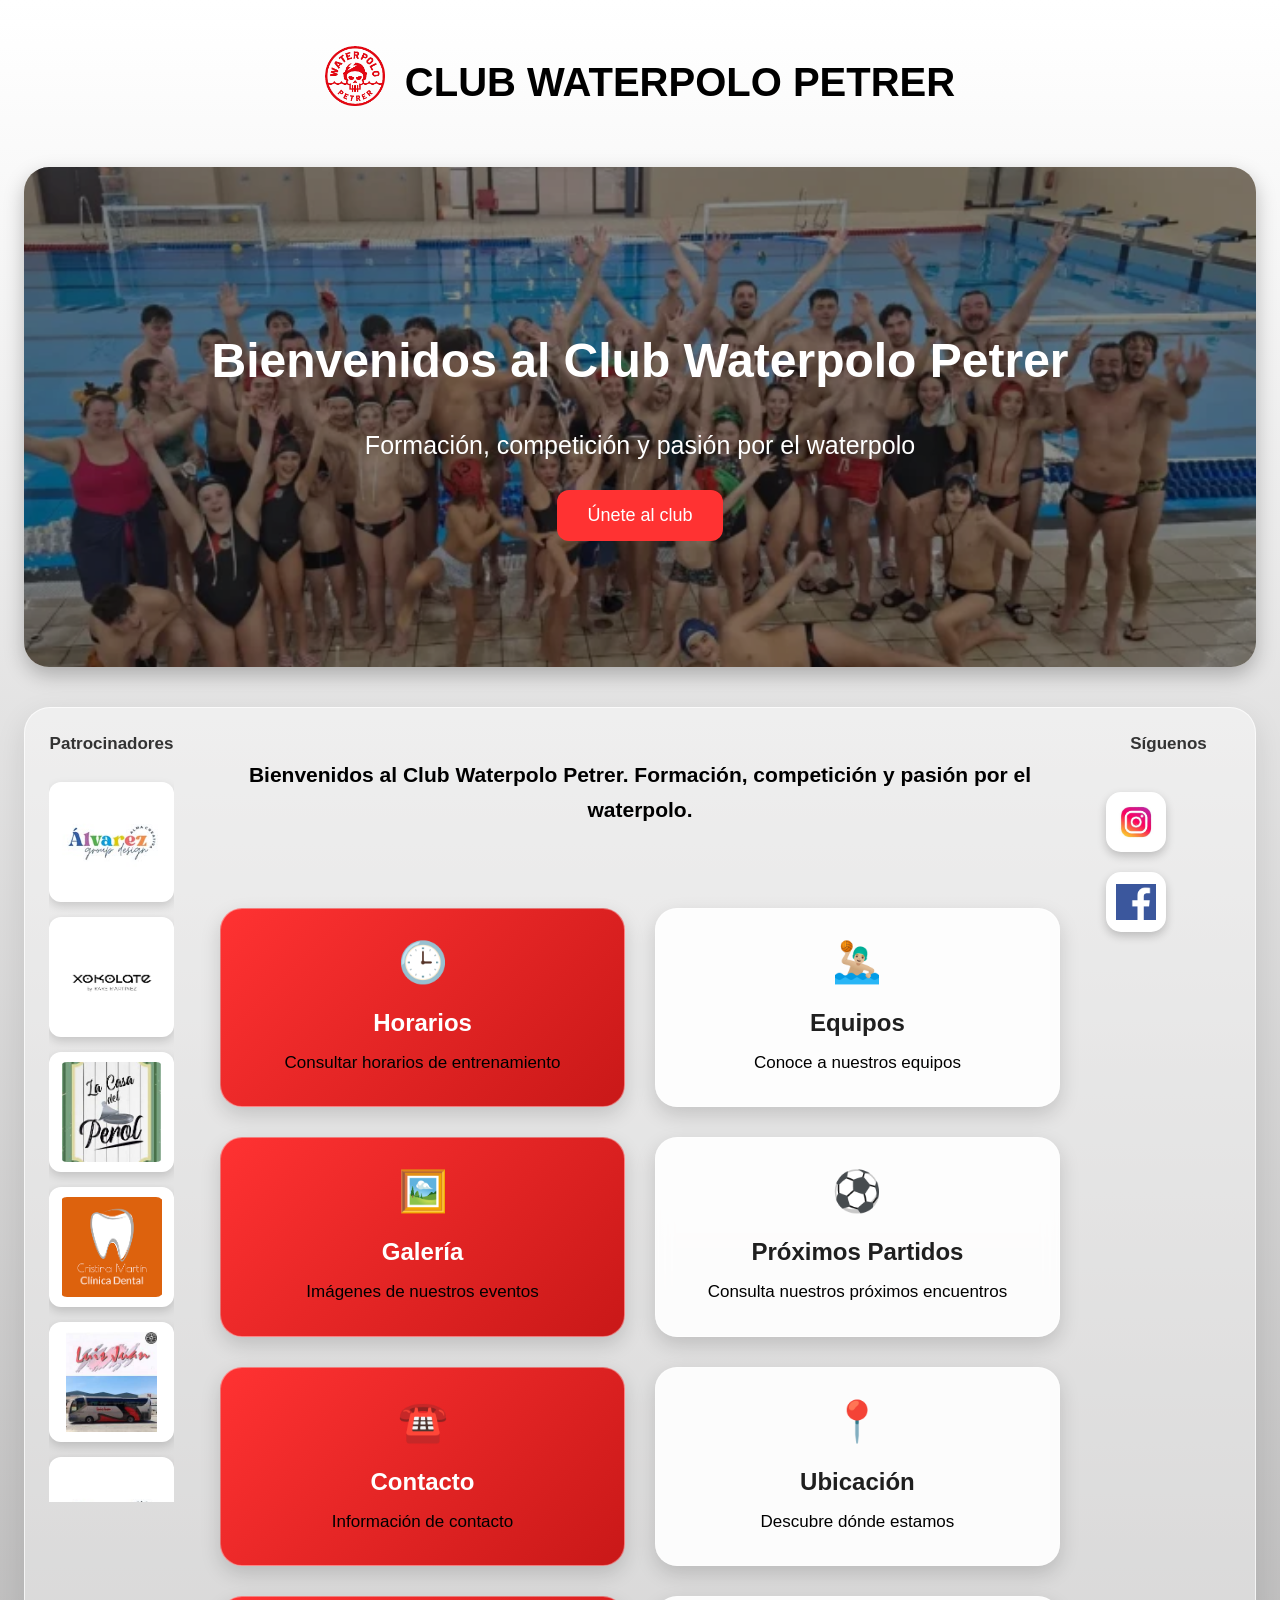
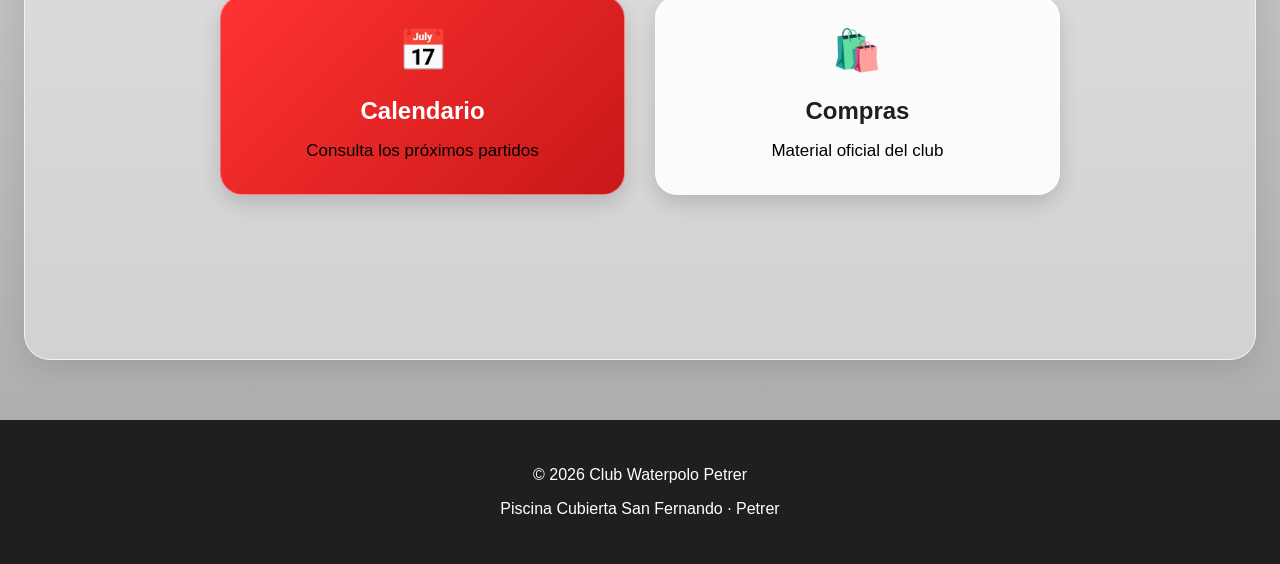
==== commit 26a7bec6: "Añade una ventana independiente al carrusel" ====
--- a/index.html
+++ b/index.html
@@ -78,7 +78,8 @@
 
             <h2 class="sidebar-titulo">Patrocinadores</h2>
 
-            <div class="sponsors-track">
+            <div class="sponsors-viewport">
+                <div class="sponsors-track">
 
                 <!-- Patrocinadores -->
                 <div class="sponsor">
@@ -124,6 +125,7 @@
                     <img src="imagenes/sponsors/luisjuan.jpg" alt="Luis Juan" loading="lazy" decoding="async">
                 </div>
 
+                </div>
             </div>
 
         </aside>
--- a/index.css
+++ b/index.css
@@ -730,9 +730,16 @@
 }
 
 .sidebar.izquierda{
-    height: min(700px, calc(100vh - 140px)); /* zona visible del carrusel */
-    min-height: 500px;
+    /* El título permanece fuera de la zona que recorta la animación */
+    height: auto;
+}
+
+.sponsors-viewport{
+    height: min(780px, calc(100vh - 170px)); /* carrusel más largo */
+    min-height: 560px;
+    padding-top: 10px; /* separa los logotipos del título */
     overflow: hidden;
+    box-sizing: border-box;
 }
 
 .sidebar.derecha{
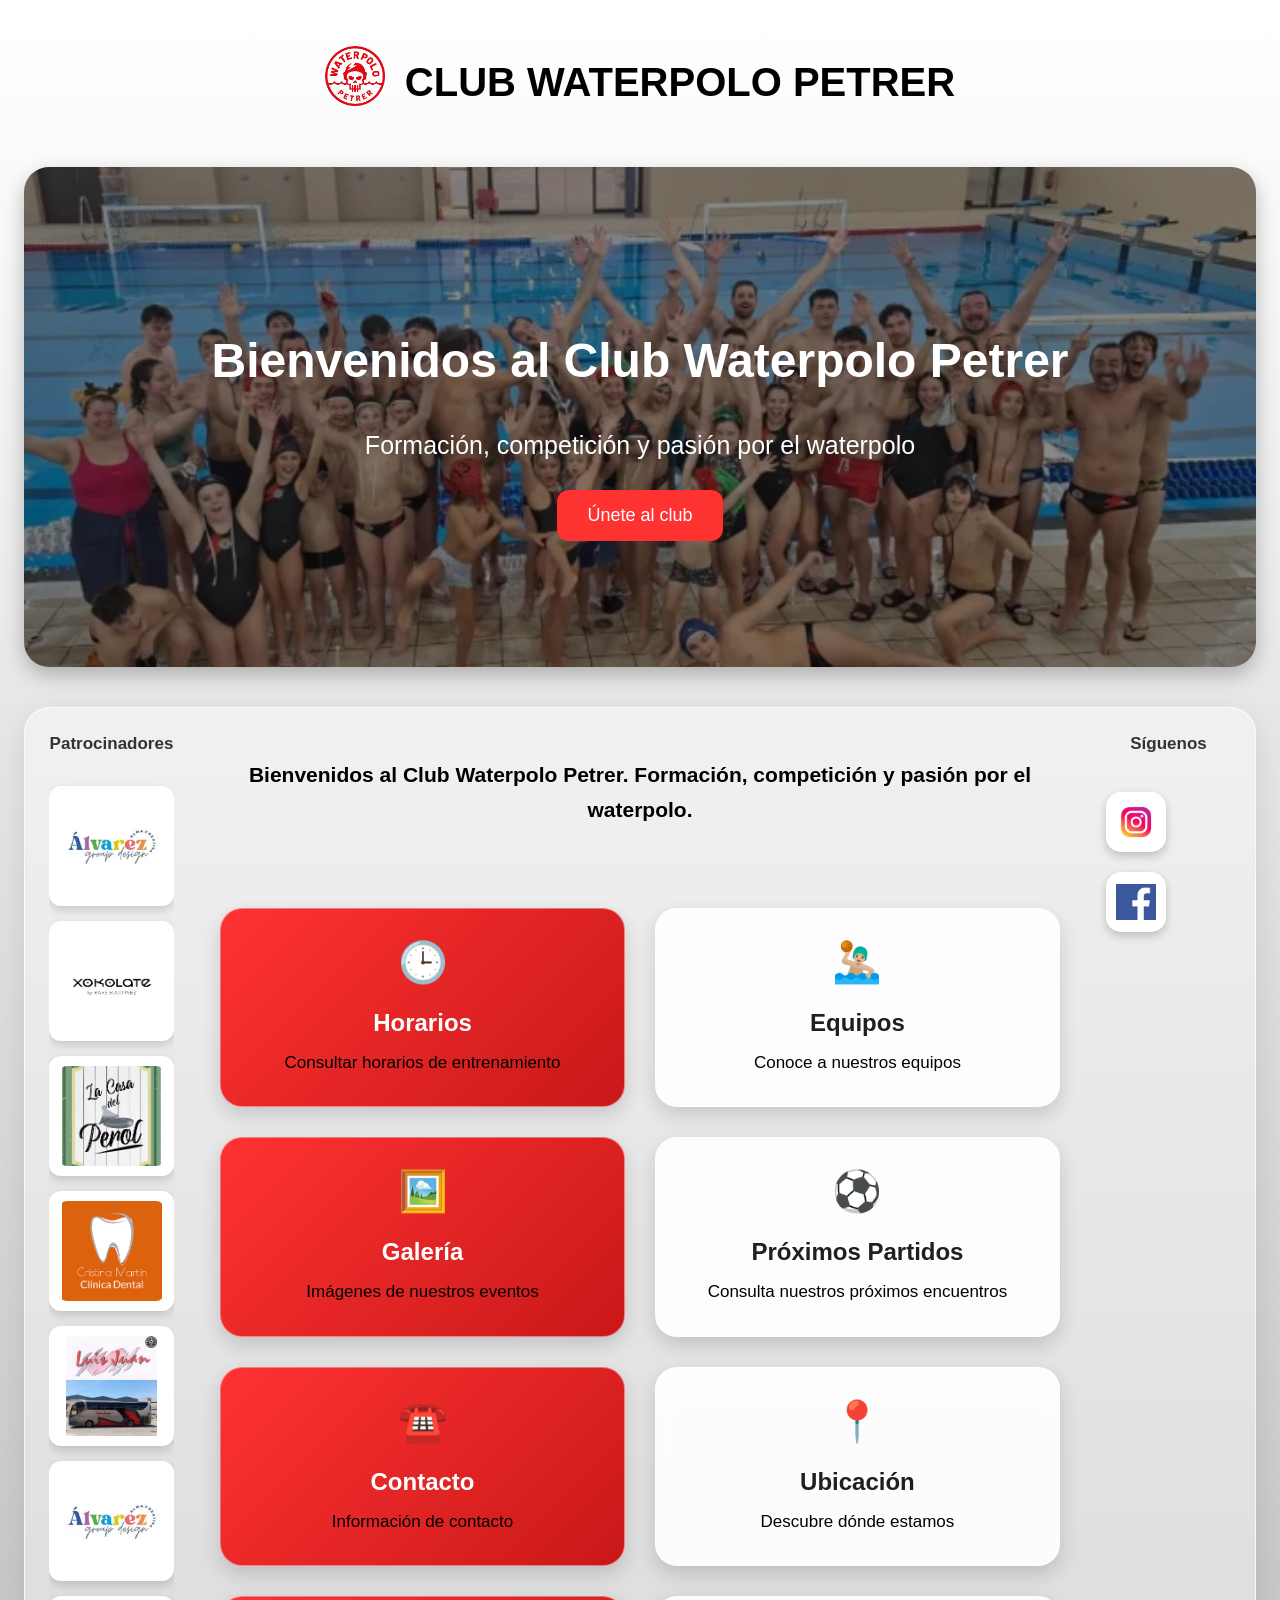
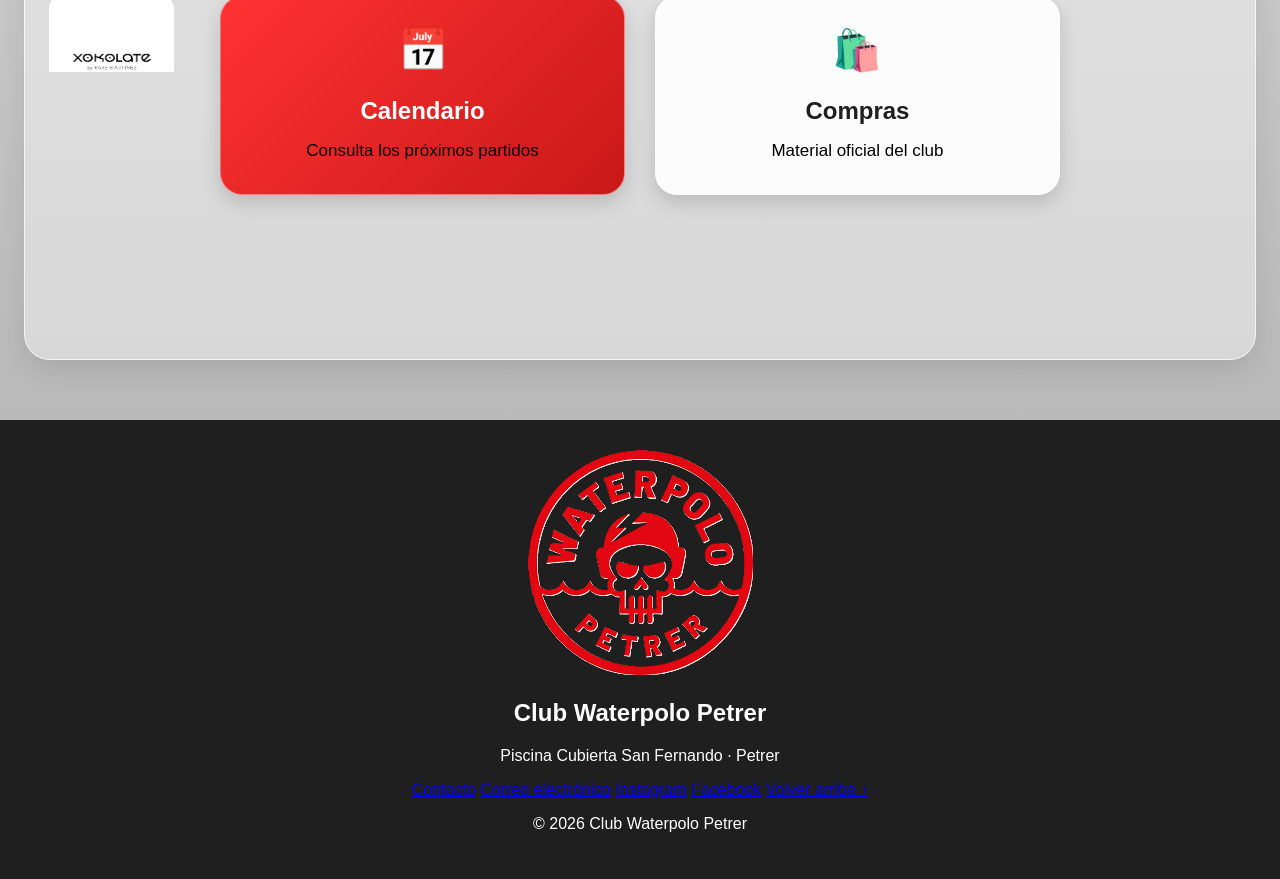
==== commit ebb9839c: "Completa el pie de página y carga los nuevos datos" ====
--- a/index.html
+++ b/index.html
@@ -260,11 +260,30 @@
 
     <!-- FOOTER -->
     <footer>
-        <p>© 2026 Club Waterpolo Petrer</p>
-        <p>Piscina Cubierta San Fernando · Petrer</p>
+        <div class="footer-contenido">
+            <div class="footer-club">
+                <img src="imagenes/logo.sin.png" alt="" aria-hidden="true">
+                <div>
+                    <h2>Club Waterpolo Petrer</h2>
+                    <p>Piscina Cubierta San Fernando · Petrer</p>
+                </div>
+            </div>
+
+            <nav class="footer-enlaces" aria-label="Enlaces del pie de página">
+                <a href="#contenido" onclick="mostrarSeccion('contacto')">Contacto</a>
+                <a href="mailto:waterpolopetrer@hotmail.com">Correo electrónico</a>
+                <a href="https://www.instagram.com/waterpolopetrer/" target="_blank" rel="noopener noreferrer">Instagram</a>
+                <a href="https://www.facebook.com/CWPetrer" target="_blank" rel="noopener noreferrer">Facebook</a>
+                <a href="#contenido-principal">Volver arriba ↑</a>
+            </nav>
+        </div>
+
+        <p class="footer-copyright">© 2026 Club Waterpolo Petrer</p>
     </footer>
 
 
+    <script src="datos/horarios.js"></script>
+    <script src="datos/productos.js"></script>
     <script src="datos/partidos.js"></script>
     <script src="js/calendario.js"></script>
     <script src="js/lightbox.js"></script>
--- a/index.css
+++ b/index.css
@@ -643,6 +643,7 @@
 .producto{
     width: 100%;
     padding: 20px;
+    box-sizing: border-box;
     border: none;
     border-left: 6px solid #ff3232;
     background: white;
@@ -674,6 +675,57 @@
 .producto p{
     margin: 0;
     color: #666;
+}
+
+/* Carrusel de gorros dentro de su tarjeta */
+.producto.gorros{
+    position: relative;
+    display: flex;
+    flex-direction: column;
+    align-items: center;
+    justify-content: center;
+    cursor: default;
+}
+
+.gorros #imagenGorro{
+    width: 100%;
+    height: 220px;
+    object-fit: contain;
+}
+
+.gorros h3{
+    margin: 15px 0 5px;
+}
+
+.flecha-gorro{
+    position: absolute;
+    top: 50%;
+    z-index: 2;
+    width: 38px;
+    height: 38px;
+    padding: 0;
+    border: none;
+    border-radius: 50%;
+    transform: translateY(-75%);
+    background: rgba(31,31,31,0.82);
+    color: white;
+    font-size: 20px;
+    cursor: pointer;
+    box-shadow: 0 3px 8px rgba(0,0,0,0.2);
+    transition: background 0.2s ease, transform 0.2s ease;
+}
+
+.flecha-gorro:hover{
+    background: #ff3232;
+    transform: translateY(-75%) scale(1.08);
+}
+
+.flecha-gorro.izquierda{
+    left: 14px;
+}
+
+.flecha-gorro.derecha{
+    right: 14px;
 }
 
 .nombre-dia{ /* esta clase se le asigna a los nombres de los días de la semana para que tengan un estilo uniforme */
@@ -726,7 +778,7 @@
 .sidebar{
     width: 100%;
     position: sticky;
-    top: 100px;
+    top: 120px; /* conserva la separación superior original */
 }
 
 .sidebar.izquierda{
@@ -735,9 +787,8 @@
 }
 
 .sponsors-viewport{
-    height: min(780px, calc(100vh - 170px)); /* carrusel más largo */
-    min-height: 560px;
-    padding-top: 10px; /* separa los logotipos del título */
+    height: 900px; /* llega aproximadamente hasta la última fila: Calendario y Compras */
+    padding-top: 14px; /* separa los logotipos del título */
     overflow: hidden;
     box-sizing: border-box;
 }
@@ -805,7 +856,7 @@
 }
 
 .redes{
-    top: 100px;
+    top: 120px;
 
     display: flex;
     flex-direction: column;
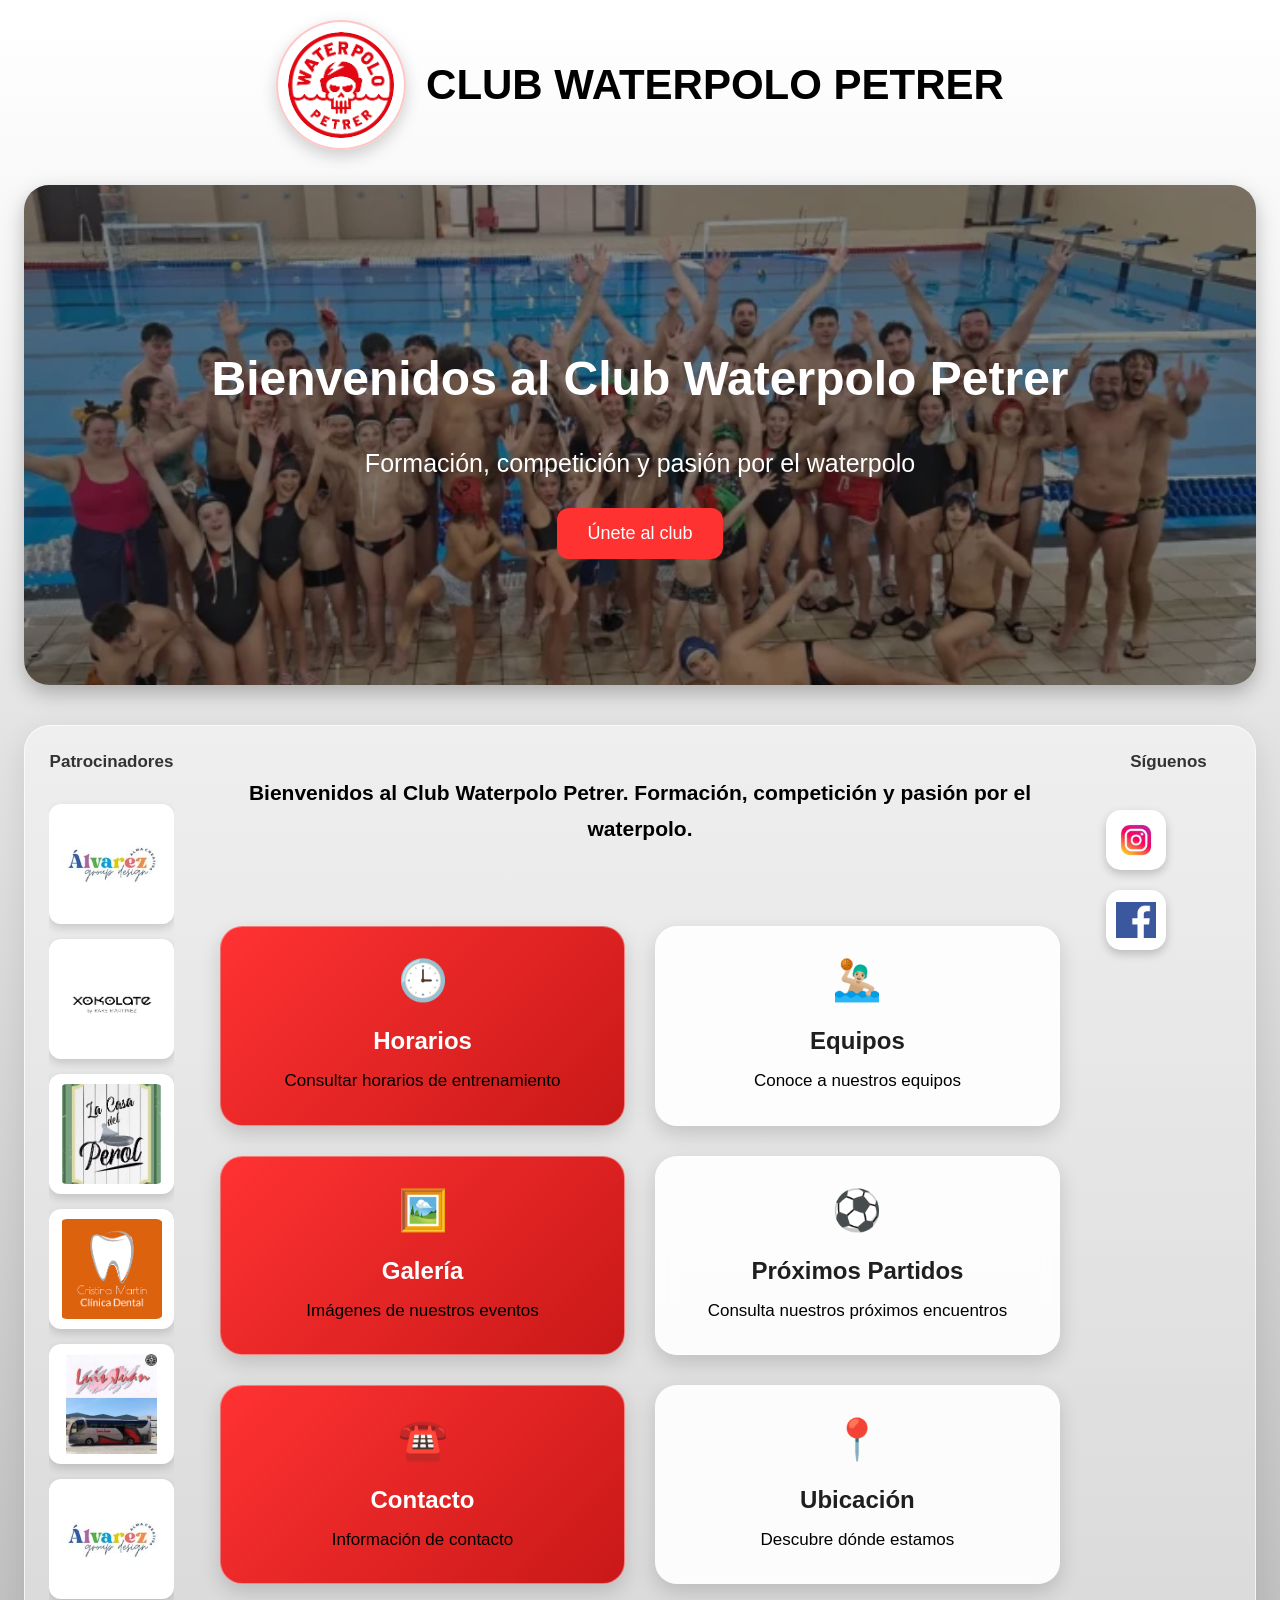
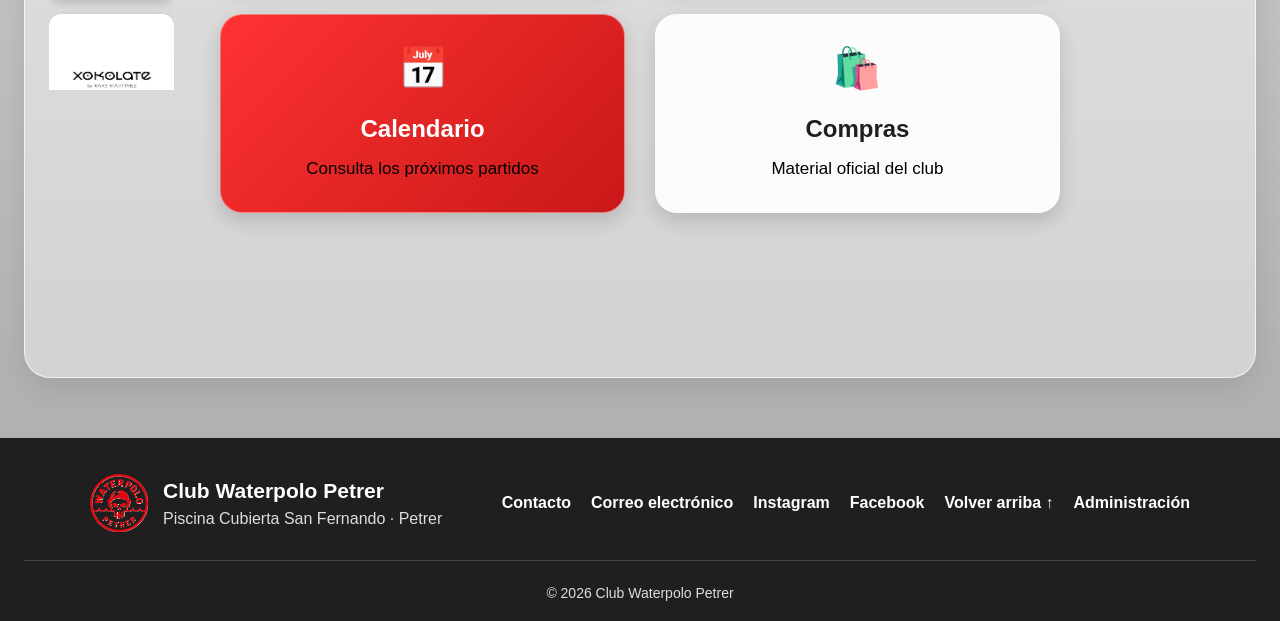
==== commit ddf9e358: "Añade acceso al panel desde el pie de página" ====
--- a/index.html
+++ b/index.html
@@ -275,6 +275,7 @@
                 <a href="https://www.instagram.com/waterpolopetrer/" target="_blank" rel="noopener noreferrer">Instagram</a>
                 <a href="https://www.facebook.com/CWPetrer" target="_blank" rel="noopener noreferrer">Facebook</a>
                 <a href="#contenido-principal">Volver arriba ↑</a>
+                <a href="admin/login.html" aria-label="Acceder al panel de administración">Administración</a>
             </nav>
         </div>
 
--- a/index.css
+++ b/index.css
@@ -17,8 +17,21 @@
 }
 
 .logo{
-    
-    width: 60px;
+    width: 130px;
+    aspect-ratio: 1;
+    padding: 10px;
+    box-sizing: border-box;
+    object-fit: contain;
+    background: rgba(255,255,255,0.95);
+    border: 2px solid rgba(255,50,50,0.28);
+    border-radius: 50%;
+    box-shadow: 0 6px 16px rgba(0,0,0,0.18);
+}
+
+.header h1{
+    margin: 20px 0;
+    font-size: clamp(42px, 3vw, 52px);
+    line-height: 1.1;
 }
 
 body{
@@ -908,10 +921,93 @@
 }
 
 footer{
-     margin-top: 60px;
-    padding: 30px;
+    margin-top: 60px;
+    padding: 36px 24px 20px;
     background: #1f1f1f;
     color: white;
+}
+
+.footer-contenido{
+    display: flex;
+    justify-content: space-between;
+    align-items: center;
+    gap: 30px;
+    width: min(100%, 1100px);
+    margin: 0 auto;
+}
+
+.footer-club{
+    display: flex;
+    align-items: center;
+    gap: 15px;
+    text-align: left;
+}
+
+.footer-club img{
+    width: 58px;
+    height: 58px;
+    object-fit: contain;
+}
+
+.footer-club h2{
+    margin: 0 0 7px;
+    font-size: 21px;
+}
+
+.footer-club p,
+.footer-copyright{
+    margin: 0;
+    color: #ddd;
+}
+
+.footer-enlaces{
+    display: flex;
+    flex-wrap: wrap;
+    justify-content: flex-end;
+    gap: 12px 20px;
+}
+
+.footer-enlaces a{
+    color: white;
+    font-weight: bold;
+    text-decoration: none;
+}
+
+.footer-enlaces a:hover{
+    color: #ff5a5a;
+    text-decoration: underline;
+}
+
+.footer-copyright{
+    padding-top: 24px;
+    margin-top: 28px;
+    border-top: 1px solid #444;
+    text-align: center;
+    font-size: 14px;
+}
+
+.sin-partidos{
+    padding: 35px 24px;
+    border: 2px dashed #ddd;
+    border-radius: 18px;
+    background: #fafafa;
+    text-align: center;
+}
+
+.sin-partidos span{
+    display: block;
+    margin-bottom: 10px;
+    font-size: 40px;
+}
+
+.sin-partidos h3{
+    margin: 0 0 10px;
+    color: #333;
+}
+
+.sin-partidos p{
+    margin: 0;
+    color: #666;
 }
 
 /* =========================
@@ -1464,6 +1560,20 @@
 
     .producto img{
         height: 200px;
+    }
+}
+
+@media (max-width: 768px) {
+    .footer-contenido,
+    .footer-club,
+    .footer-enlaces {
+        flex-direction: column;
+        justify-content: center;
+        text-align: center;
+    }
+
+    .footer-enlaces {
+        align-items: center;
     }
 }
 
